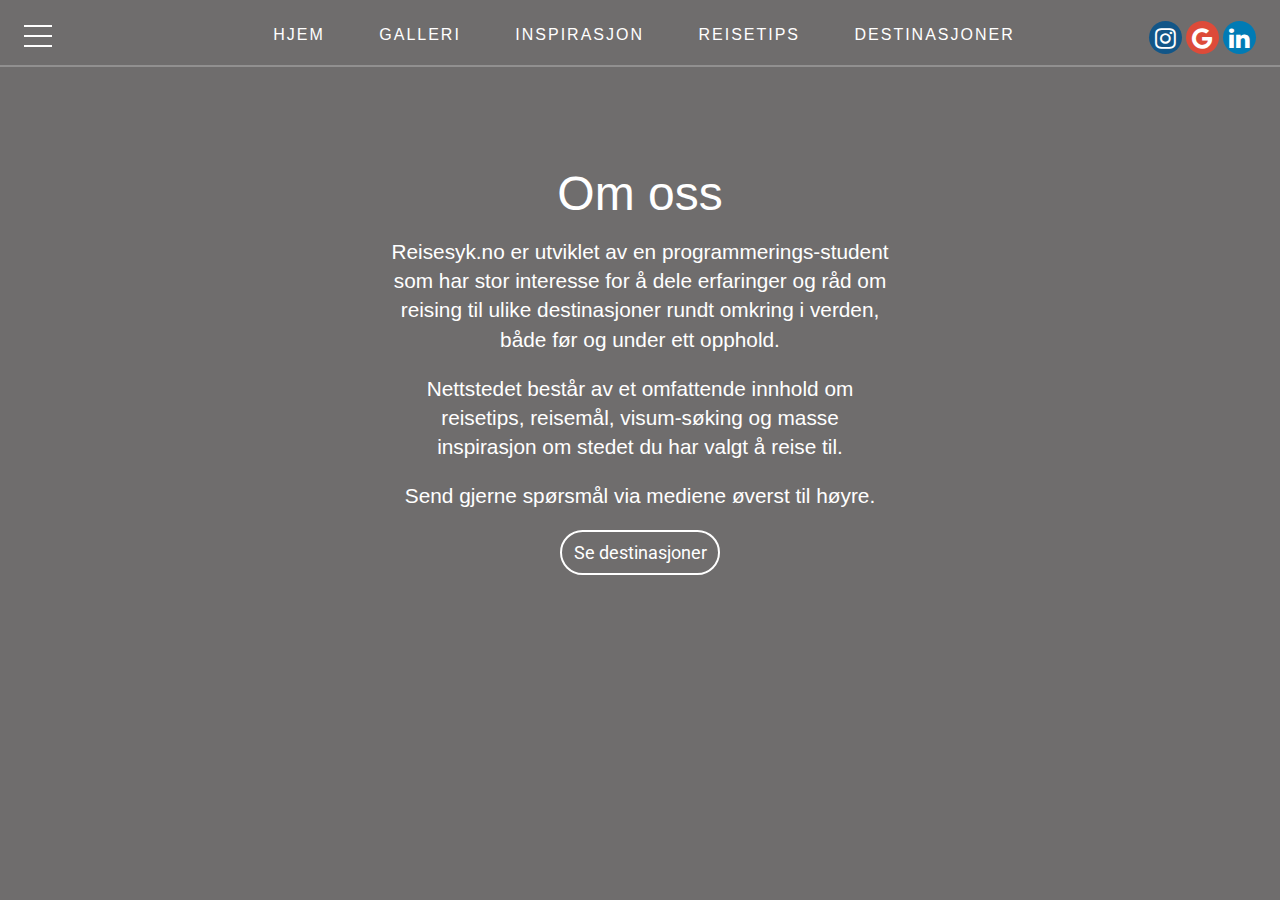
==== HTML/om.html @ b6b78570 "Add files via upload" ====
<!DOCTYPE html>
<html lang="en">
<head>
  <meta charset="UTF-8">
  <meta name="viewport" content="width=device-width, initial-scale=1.0">
  <meta http-equiv="X-UA-Compatible" content="ie=edge">
  <link href="https://fonts.googleapis.com/css?family=Roboto" rel="stylesheet">
  <link rel="stylesheet" href="https://cdnjs.cloudflare.com/ajax/libs/font-awesome/4.7.0/css/font-awesome.min.css">
  <link rel="stylesheet" href="../CSS/navbar.css">
  <link rel="stylesheet" href="../CSS/burger.css">
  <link rel="stylesheet" href="../CSS/om.css">
  <title>Reisesyk.com/om</title>
</head>
<body class="bakgrunn">

  <div class="menu-wrap">
    <input type="checkbox" class="toggler">
    <div class="hamburger"><div></div></div>
    <div class="menu">
      <div>
        <div>
          <ul class="lines">
            <li class="underline"><a class="line" href="../index.html">Startside</a></li>
            <li class="underline"><a class="line" href="./destinasjoner.html">Destinasjoner</a></li>
            <li class="underline"><a class="line" href="./inspirasjon.html">Inspirasjon</a></li>
            <li class="underline"><a class="line" href="./reisetips.html">Reisetips</a></li>
            <li class="underline"><a class="line" href="./galleri.html"> Galleri</a></li>
            <li class="underline"><a class="line" href="./galleri.html">Visum</a></li>
            <li class="underline"><a class="line" href="./om.html">Om</a></li>
          </ul>
        </div>
      </div>
    </div>
  </div>


  <header class="showcase">

    <div id="navbar">
        <a class="items" href="../index.html">HJEM</a>
        <a class="items" href="./galleri.html">GALLERI</a>
        <a class="items" href="./inspirasjon.html">INSPIRASJON</a>
        <a class="items" href="./reisetips.html">REISETIPS</a>
        <a class="items" href="./inspirasjon.html">DESTINASJONER</a>
      </div>

      <div id="SOME">
        <!-- <a href="#" class="fa"><img src="./Images/tiktok.png" alt="tiktok" width="38px" height="38px"></a>-->
         <a href="https://www.instagram.com/sandernordby/" target="_blank" class="fa fa-instagram"></a>
         <a href="mailto:sandernl@hotmail.no" class="fa fa-google"></a>
         <a href="https://www.linkedin.com/in/sander-nordby-larsen-041a12155/?originalSubdomain=no" target="_blank" class="fa fa-linkedin"></a>
       </div>

       <div class="header-text">
        <h1> Om oss <br><span id="photography"></span></h1>
        <p class="del1"> Reisesyk.no er utviklet av en programmerings-student som har stor interesse for å dele erfaringer og råd om reising
             til ulike destinasjoner rundt omkring i verden, både før og under ett opphold.</p>
          <p class="del2"> Nettstedet består av et omfattende innhold om reisetips, reisemål, visum-søking og masse inspirasjon om stedet du har valgt å reise til.</p>
          <p class="del3">Send gjerne spørsmål via mediene øverst til høyre.</p>
       <a href="./destinasjoner.html"> <button> Se destinasjoner </button></a>
        </div>

      <style>


.header-text {
  max-width: 500px;
  margin-left: auto;
  margin-right: auto;
  padding-top: 10em;
  text-align: center;
}

h1 {
  margin-bottom: 10px;
  font-family: League Spartan, sans-serif;
  font-weight: 500;
  font-size: 45px;
  color: white;
}

#photography {
  font-size: 60px;
  letter-spacing: 0.5px;
}

p {
  margin-bottom: 20px;
  font-family: 'Open Sans', Helvetica, sans-serif;
  color: white;
  font-size: 18px;
}

@media screen and (max-width: 540px) {
  .test{
    font-size: 5px;
  }
}

button {
  border: 2px solid white;
  color: white;
  font-family: 'Roboto', Segoe UI, calibri, Helvetica, serif;
  padding: 10px;
  font-size: 18px;
  width: 160px;
  border-radius: 500px;
  cursor: pointer;
  background-color: transparent;
  transition: all 0.2s ease-in-out;
}

button:hover, button:active {
  background-color: white;
  color: black;
}

@media screen and (max-width: 676px) {
  .header-text {
    width: 95%;
    text-align: center;
  }
}

@media screen and (max-width: 601px) {
  #photography {
    font-size: 30px;
  }
   h1 {
    font-size: 25px;
  }
  
  button {
    font-size: 14px;
    width: 130px;
  }

  .header-text{
    padding-top: 7em;
  }

}

@media screen and (max-width: 460px) {
  #photography {
    font-size: 35px;
  }
 h1 {
    font-size: 22px;
  }
}
/*Hero Image*/

          
      </style>
  </main>
</body>
</html>
---- CSS/navbar.css ----
/*@import url('https://fonts.googleapis.com/css2?family=Raleway:ital,wght@1,100&display=swap'); */
@import url(https://fonts.googleapis.com/css?family=Dosis:300,400);

#navbar{
    
    background-color: transparent;
    float: none;
    position: absolute;
    text-align: center;
    width: 100%;
    z-index: 1;
    display: inline-block;
    padding-top: 0.4em;
    color: rgb(247, 245, 245);
    font-size: 1rem;
    font-family: 'Raleway', sans-serif;
    letter-spacing: 2px;
    font-weight: lighter;
    border-bottom: 2px solid rgba(226, 224, 224, 0.3);
}

@media only screen and (max-width: 1050px){
    #navbar{
    display: none;
    }
}
@media only screen and (max-width: 1070px){
    #navbar{
padding-top: 0.5em;
padding-bottom: 0.7em;
    }
}

@media only screen and (max-width: 1400px){
  .items{
   padding: 1.5em;
  }
}
@media only screen and (max-width: 1150px){
  .items{
   padding: 1.3em;
   font-size: 0.9em;
  }
}
@media only screen and (max-width: 1070px){
  .items{
   color: #fff;
  }
}
@media only screen and (max-width: 940px){
  .items{
    position: relative;
    display: none;
  }
}

a:hover {
  text-decoration: none;
  color: #dbdedf;

}

/*Underline-effekt*/
  .items {
  color: white;
  text-transform: uppercase;
  text-decoration: none;
  display: inline-block;
  padding: 18px 20px;
  margin-left: 0.5em;
  position: relative;
}
.items:after {    
  background: none repeat scroll 0 0 transparent;
  bottom: 0;
  content: "";
  display: block;
  height: 2px;
  margin-bottom: 0.5em;
  left: 50%;
  position: absolute;
  background: white;
  transition: width 0.3s ease 0s, left 0.3s ease 0s;
  width: 0;
}
.items:hover:after { 
  width: 50%; 
  left: 23%; 
}

  /*Sosiale medier-bar*/
  #SOME{
    position: absolute;
    top: 1.3em;
    right: 1.5em;
    z-index: 1;
  }

  /*Medie-logoene*/
  .fa {
    padding: 5px;
    font-size: 1.5em;
    width: 33px;
    height: 33px;
    text-align: center;
    text-decoration: none;
    border-radius: 50%;
  }
  
  @media only screen and (max-width: 1150px){
    .fa{
     font-size: 1.4rem;
     width: 30px;
     height: 30px;
     text-align: center;
    }
  }  
  .fa:hover {
      opacity: 0.7;
  }

  .fa-google {
    background: #dd4b39;
    color: white;
  }
  
  .fa-instagram {
    background: #125688;
    color: white;
  }

  .fa-linkedin {
    background: #007bb5;
    color: white;
  }
---- CSS/burger.css ----
/* Hamburger Line */
  .menu-wrap .hamburger > div {
    position: relative;
    flex: none;
    width: 100%;
    height: 2px;
    background:white;
    display: flex;
    align-items: center;
    justify-content: center;
    transition: all 0.4s ease;
  }
  
  /* Hamburger Lines - Top & Bottom */
  .menu-wrap .hamburger > div::before,
  .menu-wrap .hamburger > div::after {
    content: '';
    position: absolute;
    z-index: 1;
    top: -10px;
    width: 100%;
    height: 2px;
    background: inherit;
  }
  
  /* Moves Line Down */
  .menu-wrap .hamburger > div::after {
    top: 10px;
  }
  
  /* Toggler Animation */
  .menu-wrap .toggler:checked + .hamburger > div {
    transform: rotate(135deg);
  }
  
  /* Turns Lines Into X */
  .menu-wrap .toggler:checked + .hamburger > div:before,
  .menu-wrap .toggler:checked + .hamburger > div:after {
    top: 0;
    transform: rotate(90deg);
  }
  
  /* Rotate On Hover When Checked */
  .menu-wrap .toggler:checked:hover + .hamburger > div {
    transform: rotate(225deg);
  }
  
  /* Show Menu */
  .menu-wrap .toggler:checked ~ .menu {
    visibility: visible;
  }
  
  .menu-wrap .toggler:checked ~ .menu > div {
    transform: scale(1);
    transition-duration: var(--menu-speed);
  }

  .menu{
    background-image: url(../Images/IMG_2744.jpg);
    background-size: cover;

  }
  
  .menu-wrap .toggler:checked ~ .menu > div > div {
    opacity: 1;
    transition:  opacity 0.4s ease 0.4s;
  }
  
  .menu-wrap .menu {
    position: fixed;
    top: 0;
    left: 0;
    width: 100%;
    height: 100%;
    visibility: hidden;
    overflow: hidden;
    display: flex;
    align-items: center;
    justify-content: center;
  }
  
  .menu-wrap .menu > div {
    background: var(--overlay-color);
    border-radius: 50%;
    width: 200vw;
    height: 200vw;
    display: flex;
    flex: none;
    align-items: center;
    justify-content: center;
    transform: scale(0);
    transition: all 0.4s ease;
  }
  
  .menu-wrap .menu > div > div {
    text-align: center;
    max-width: 90vw;
    max-height: 100vh;
    opacity: 0;
    transition: opacity 0.4s ease;
  }
  
  .menu-wrap .menu > div > div > ul > li {
    list-style: none;
    color: #fff;
    font-size: 1.5rem;
    padding: 1rem;
  }
  
  .menu-wrap .menu > div > div > ul > li > a {
    color: inherit;
    text-decoration: none;
    transition: color 0.4s ease;
  }

  /* MENU STYLES */
  .menu-wrap {
    position: absolute;
    top: 0;
    left: 0;
    z-index: 2;
  }
  
  .menu-wrap .toggler {
    position: absolute;
    top: 0;
    left: 0;
    z-index: 2;
    cursor: pointer;
    width: 50px;
    height: 50px;
    opacity: 0;
  }
  
  .menu-wrap .hamburger {
    position: absolute;
    top: 0.4em;
    left: 0.5em;
    z-index: 1;
    width: 60px;
    height: 60px;
    padding: 1rem;
    display: flex;
    align-items: center;
    justify-content: center;
  }

  /*
  .bakgrunn:hover{
    background-color: #2f3c64;  
    width: 6em;
    height: 3em;
    margin-left: auto;
    margin-right: auto;
    border: 1px solid white; 
    border-radius: 5%;
} */
  

  /*effect-underline*/
  .underline:after {
    content: '';
    display: inline-block;
    width: 100%;
    margin-bottom: 0.8em;
    border-bottom: 2px solid;
    opacity: 0;
      -webkit-transition: opacity 0.35s, -webkit-transform 0.35s;
      transition: opacity 0.35s, transform 0.35s;
      -webkit-transform: scale(0,1);
      transform: scale(0,1);
  }
  
  .underline:hover:after {
      opacity: 1;
      -webkit-transform: scale(1);
      transform: scale(1);
  }
  
  .underline{
      margin: -1em
  }
---- CSS/om.css ----
body{
    background-image: url(/Images/IMG_0813.jpg);
}


@import url(https://fonts.googleapis.com/css?family=Dosis:300,400);
  
  * {
    margin: 0;
    padding: 0;
    box-sizing: border-box;
  }
  
  body {
    font-family: 'Roboto', sans-serif;
    line-height: 1.4;
    
  }

  .wrapper {
    display: block;
    position: absolute;
    top: 50%;
    left:50%;
    -webkit-transform: translate(-50%,-50%);
  }
  
  .container {
    max-width: 960px;
    margin: auto;
    overflow: hidden;
    padding: 0 3rem;
  }
  
  .showcase {
    background: var(--primary-color);
    color: #fff;
    height: 100vh;
    position: relative;
   /* background: url(./Images/IMG_0761.jpg) no-repeat center center/cover;*/
  }

  .secondrow{
      /*background: var(--primary-color);*/
      position: relative;
      height: auto;
  }


  /* Blurry bakgrunn*/
  :root {
  --primary-color: rgba(63, 60, 60, 0.75);
  --overlay-color: rgba(42, 42, 44, 0.85);
  --menu-speed: 0.75s;
}
  
  .showcase:before {
    content: '';
    background: url('//Images/IMG_0813.jpg') no-repeat center center/cover;
    position: absolute;
    top: 0;
    left: 0;
    width: 100%;
    height: 100%;
    z-index: -1;
  }

  .secondrow:before {
    content: '';
   /*background: url('./Images/IMG_1792.jpg') no-repeat center center/cover;*/
    background-color: rgb(92, 129, 177);
    position: absolute;
    top: 0;
    left: 0;
    width: 100%;
    height: 100%;
    z-index: -1;
  }

  .bakgrunn{
   background-size: cover;
   height: 100vh;
  }
  
  .showcase .showcase-inner {
    display: flex;
    flex-direction: column;
    align-items: center;
    padding-top: 7em;
    justify-content: center;
    padding-bottom: 8em;
    text-align: center;
    height: 100%;
  }

  .showcase h1 {
    font-size: 3rem;
    margin-left: auto;
    margin-right: auto;
  }
  
  .showcase p {
    font-size: 1.3rem;
  }
  
  .btn {
    display: inline-block;
    border-radius: 5%;
    background: var(--primary-color);
    color: #fff;
    background-color: rgb(49, 47, 43);
    padding: 0.75rem 1.5rem;
    margin-top: 1rem;
    transition: opacity 1s ease-in-out;
    text-decoration: none;
  }
  
  .btn {
    color: #FFF;
    transition: all 0.3s;
    position: relative;
  }

  .btn {
    transition: all 0.3s;
  }
  .btn::before {
    content: '';
    position: absolute;
    bottom: 0;
    left: 0;
    top: -0.2em;
    width: 100%;
    height: 100%;
    z-index: 1;
    opacity: 0;
    transition: all 0.3s;
    border-top-width: 3px;
    border-bottom-width: 3px;
   
    border-top-style: solid;
    border-bottom-style: solid;
    border-top-color: white;
    border-bottom-color: white;
    transform: scale(0.1, 1);
  }
  .btn:hover span {
    letter-spacing: 2px;
  }
  .btn:hover::before {
    opacity: 1;	
    transform: scale(1, 1);	
  }
  .btn::after {
    content: '';
    position: absolute;
    bottom: 0;
    left: 0;
    width: 100%;
    height: 100%;
    z-index: 1;
    border-radius: 5%;
    transition: all 0.3s;
    background-color: rgba(90, 79, 79, 0.1);
  }
  .btn:hover::after {
    opacity: 0;	
    transform: scale(0.1, 1);
  }

h1 a {
  color: #fff;
  font-size: 2em;
  text-decoration: none;
  display: inline-block;
  position: relative;
  font-family: 'Dosis', sans-serif;
}
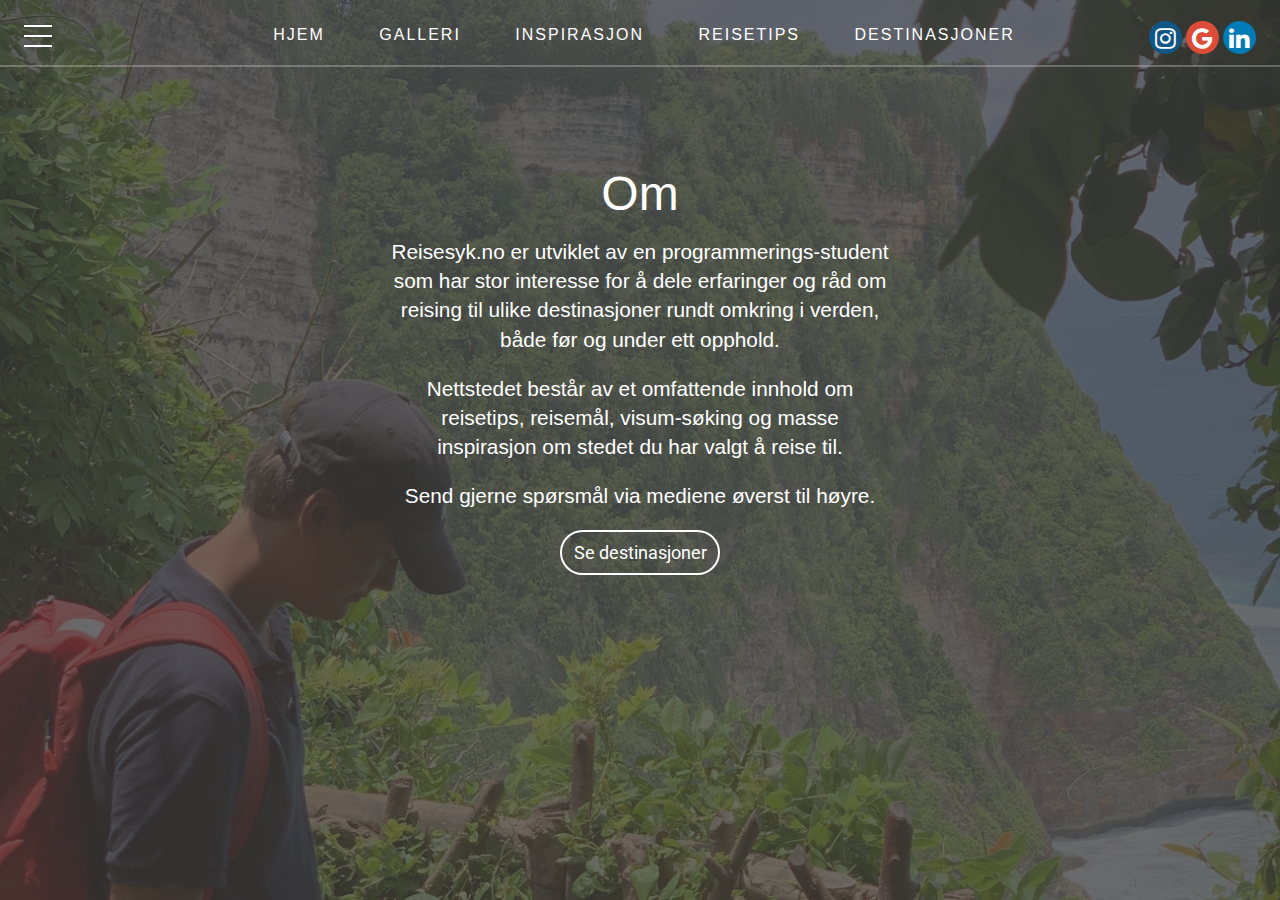
==== commit 035c0add: "Update om.html" ====
--- a/HTML/om.html
+++ b/HTML/om.html
@@ -52,7 +52,7 @@
        </div>
 
        <div class="header-text">
-        <h1> Om oss <br><span id="photography"></span></h1>
+        <h1> Om  <br><span id="photography"></span></h1>
         <p class="del1"> Reisesyk.no er utviklet av en programmerings-student som har stor interesse for å dele erfaringer og råd om reising
              til ulike destinasjoner rundt omkring i verden, både før og under ett opphold.</p>
           <p class="del2"> Nettstedet består av et omfattende innhold om reisetips, reisemål, visum-søking og masse inspirasjon om stedet du har valgt å reise til.</p>
@@ -97,6 +97,12 @@
   }
 }
 
+@media screen and (max-width: 540px) {
+  p{
+    font-size: 11px;
+  }
+}
+        
 button {
   border: 2px solid white;
   color: white;
@@ -155,4 +161,4 @@
       </style>
   </main>
 </body>
-</html>+</html>
